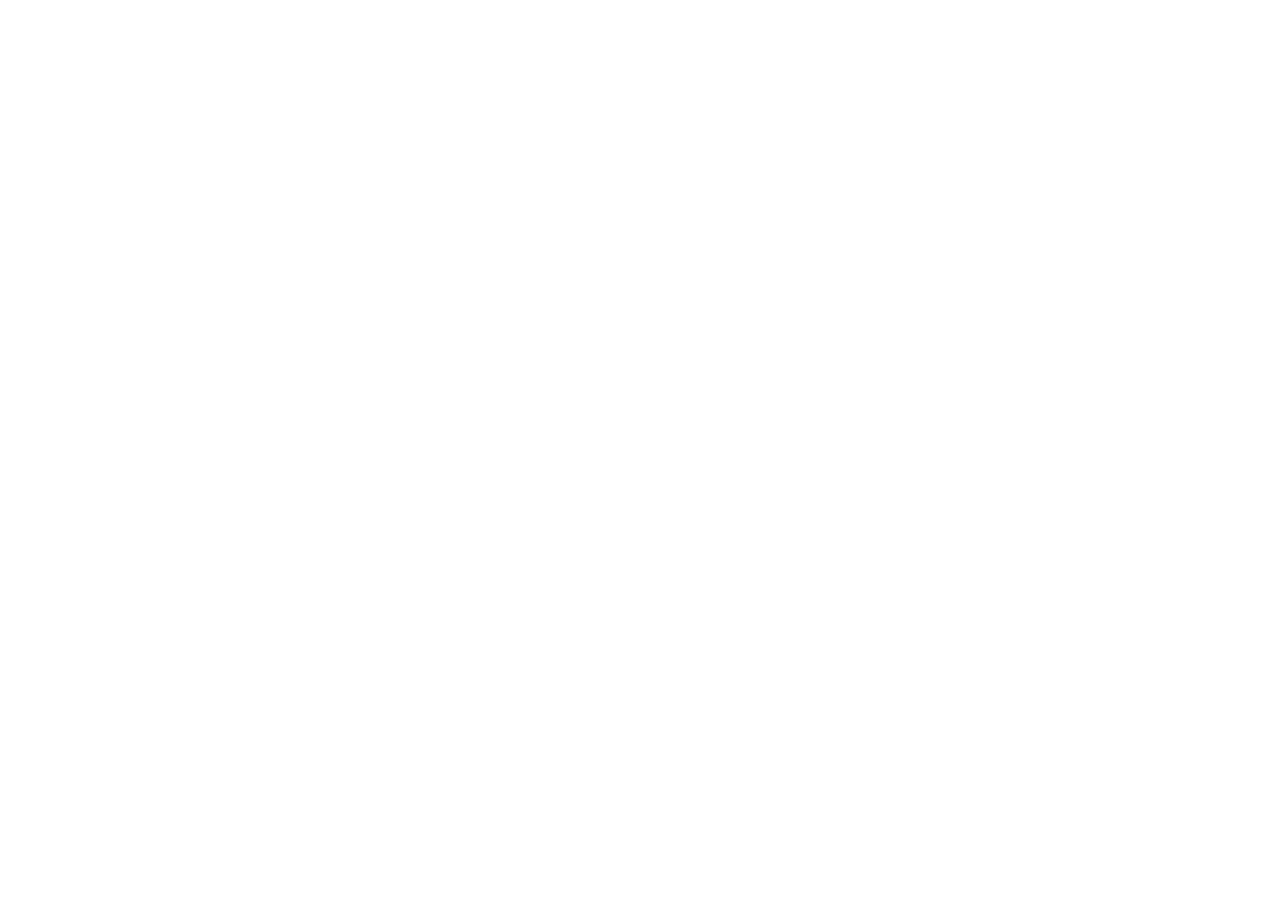
==== index.html @ 0591e26f "initial commit" ====
<!DOCTYPE html>
<html lang="en">
<head>
    <meta charset="UTF-8">
    <meta name="viewport" content="width=device-width, initial-scale=1.0">
    <title>Document</title>
    <link rel="stylesheet" href="./css/style.css">
</head>
<body>
    


    
</body>
</html>
---- css/style.css ----
* {
    margin: 0;
    padding: 0;
}
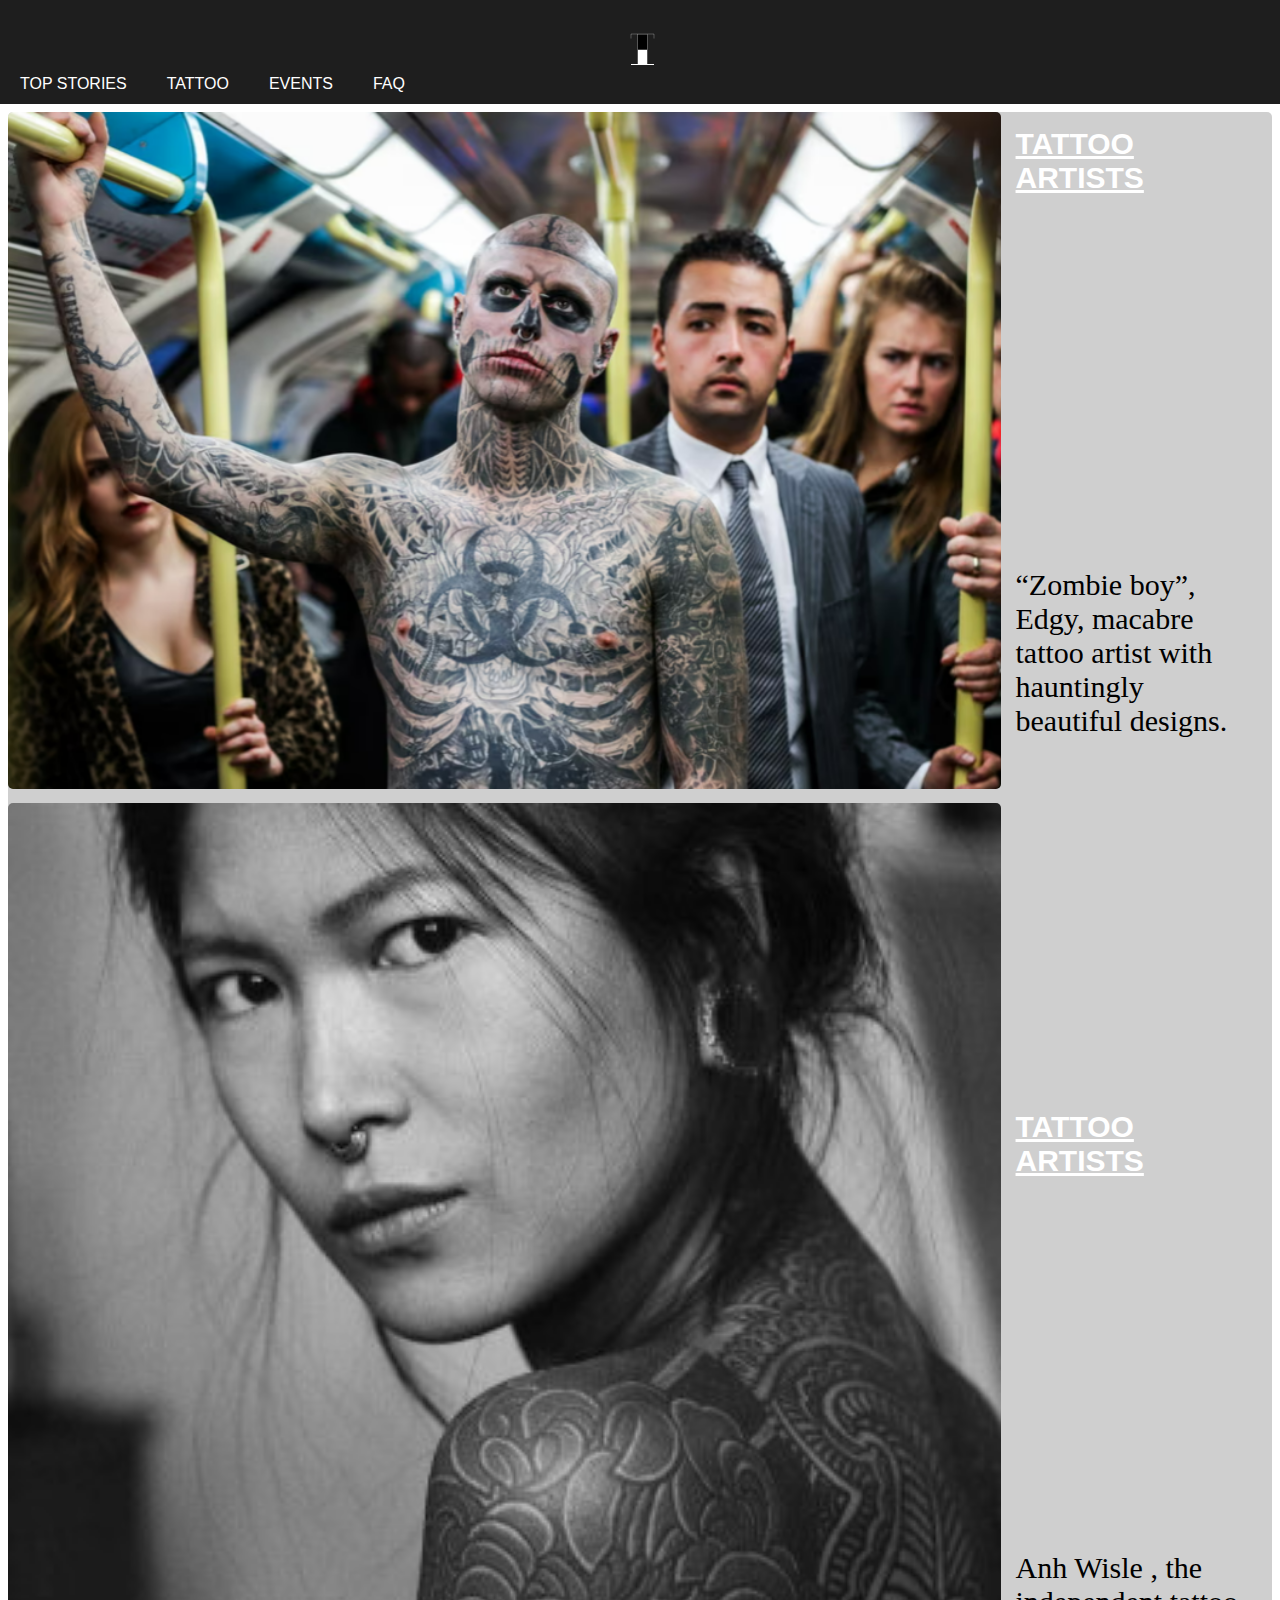
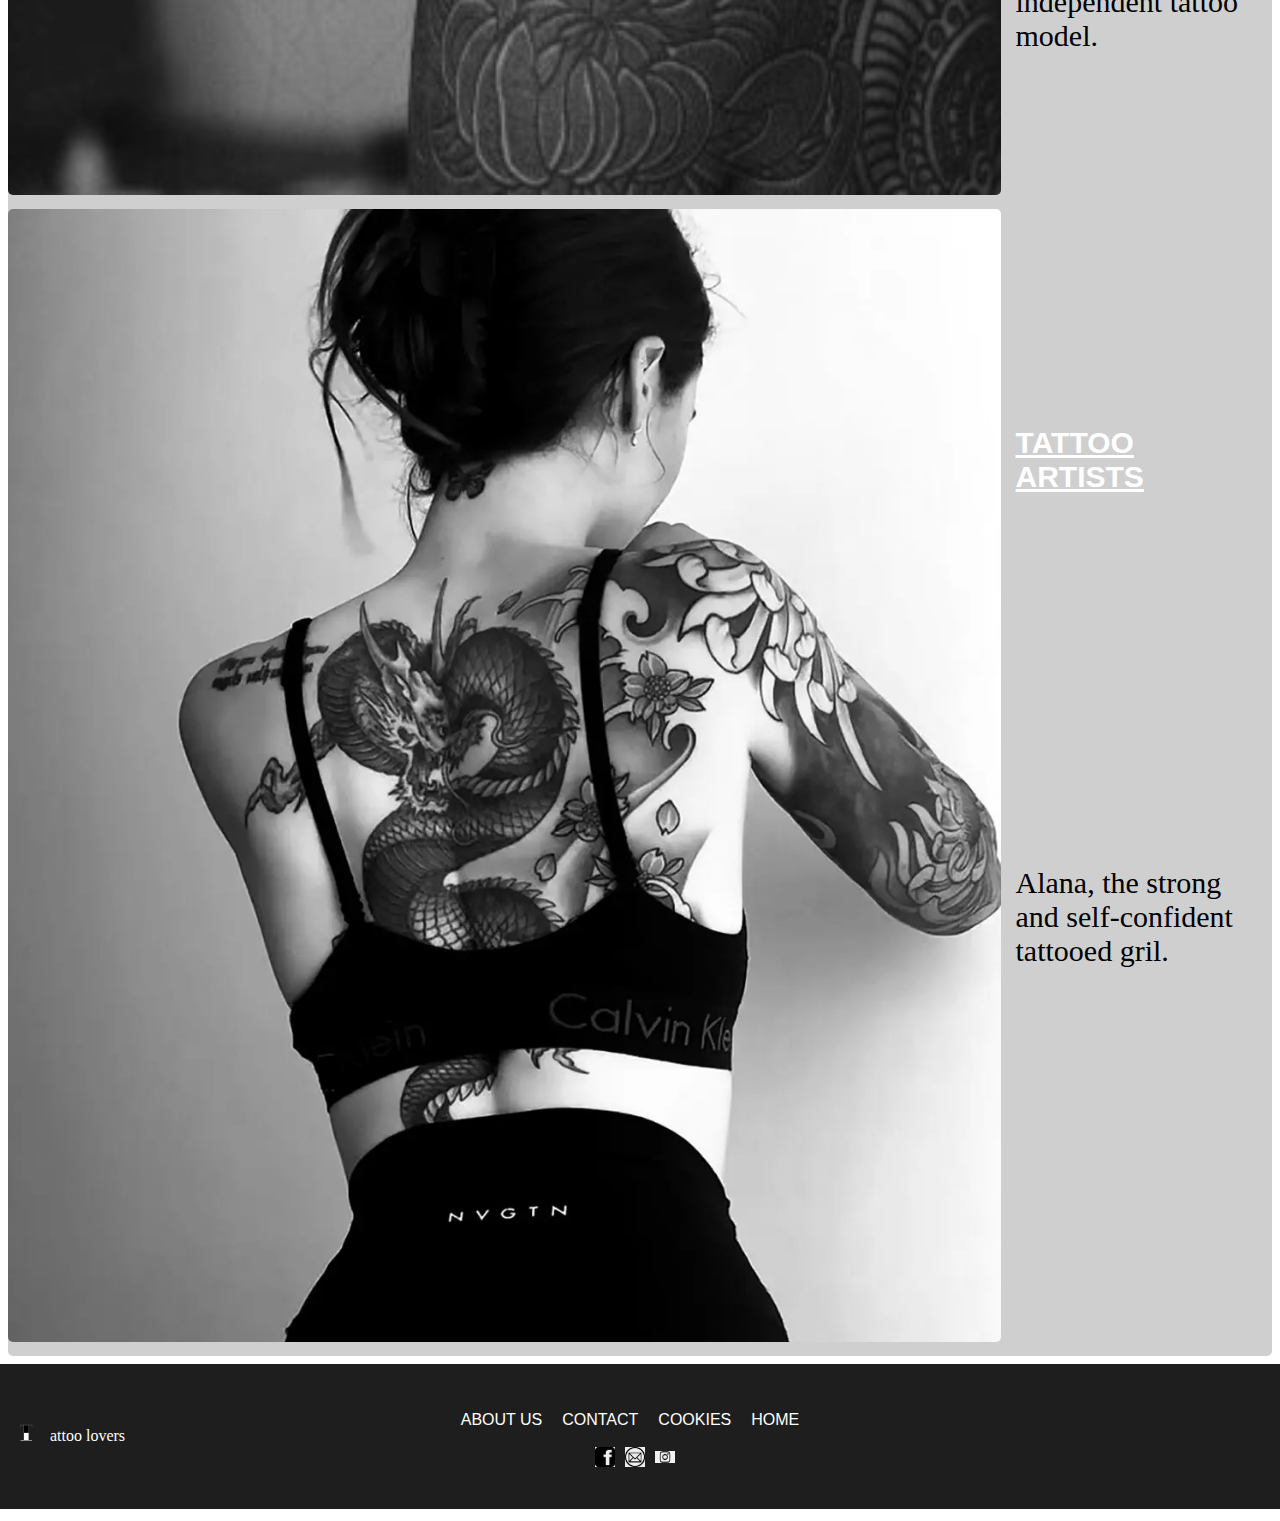
==== commit 26ef790e: "tattoo" ====
--- a/index.html
+++ b/index.html
@@ -1,15 +1,104 @@
 <!DOCTYPE html>
 <html lang="en">
+
 <head>
     <meta charset="UTF-8">
     <meta name="viewport" content="width=device-width, initial-scale=1.0">
     <title>Document</title>
     <link rel="stylesheet" href="./css/style.css">
 </head>
+
+
+
 <body>
+
+    <header>
+        <div id="banniere">
+            <div class="row-limit-size">
+                <figure>
+                    <a href="./index.html"><img src="./img/logo.png" alt=""></a>
+                </figure>
+                <nav class="menu">
+                    <ul class="flex">
+                        <li><a href="#">Top stories
+                                <ul>
+                                    <li><a href="./topstorierap.html">Rock Rappers with face tattoo </a></li>
+                                    <li><a href="">Symbolic tattoos and their meanings</a></li>
+                                    <li><a href="">Healing tattoos and scar coverings</li></a>
+                                </ul>
+                            </a></li>
+                        <li><a href="#">Tattoo</a></li>
+                        <li><a href="#">Events</a></li>
+                        <li><a href="#">Faq</a></li>
+                    </ul>
+            </div>
+        </div>
+        </nav>
+
+
+
+
+    </header>
     
 
+    <section>
+        <div class="block">
 
-    
+            <div class="image-container">
+                <figure>
+                    <img src=".//img/zombie-boy.png" alt="">
+                    <img src="./img/Anh Wisle.jpg" alt="">
+                    <img src="./img/Alana.webp" alt="">
+                </figure>
+                <div class="floating">
+                    <h4>TATTOO ARTISTS</h4>
+                    <p class="zombie">
+                        “Zombie boy”, Edgy, macabre tattoo artist with hauntingly beautiful designs.</p>
+                    <h4>TATTOO ARTISTS</h4>
+                    <p> Anh Wisle , the independent tattoo model.</p>
+                    <h4>TATTOO ARTISTS</h4>
+                    <p>Alana, the strong and self-confident tattooed gril.</p>
+                </div>
+
+            </div>
+        </div>
+    </section>
+
+    <footer>
+        <div class="footer">
+            <ul>
+                <a href="#">
+                    <li>About us</li>
+                </a>
+                <a href="#">
+                    <li>Contact</li>
+                </a>
+                <a href="#">
+                    <li>Cookies</li>
+                </a>
+                <a href="#">
+                    <li>Home</li>
+                </a>
+            </ul>
+            <div class="cont">
+                <p>attoo lovers</p>
+            </div>
+            <div class="footer-reseaux">
+                <img src="./img/facebook.png" alt="">
+                <img src="./img/email.jpg" alt="">
+                <img src="./img/insta.png" alt="">
+
+
+            </div>
+
+            <div id="logo">
+                <img src="./img/logo.png" alt="logo">
+            </div>
+        </div>
+    </footer>
+
+
+
 </body>
+
 </html>--- a/css/style.css
+++ b/css/style.css
@@ -1,4 +1,230 @@
 * {
     margin: 0;
     padding: 0;
+    text-decoration: none;
+    list-style-type: none;
+}
+
+#banniere {
+    background-color:#1E1E1E ;
+    justify-content: center;
+    display: flex ;
+    
+}
+
+
+
+.flex {
+    display: flex;
+    list-style-type: none;
+    justify-content: space-between;
+    
+}
+
+.menu {
+    position: absolute;
+    
+    left: 0;
+    top: 75px;
+    
+    
+    
+}
+
+.menu > ul > li > a {
+    color: rgb(255, 255, 255);
+    
+
+}
+
+
+.menu > ul > li {
+    margin : 0 20px;
+    font-family: Arial, Helvetica, sans-serif;
+    text-transform: uppercase; 
+    height: 50px;
+    color: white;
+    
+}
+
+
+.menu > .flex >  li  > ul {
+    display:none;
+    
+}
+
+.menu > .flex >  li:hover  > ul {
+    display: block;
+    position: absolute;
+    top:22px;
+    background-color: #1E1E1E;
+    width: 150px;
+    
+
+}
+.block > .art {
+    padding: 15px;
+    font-family: Arial, Helvetica, sans-serif;
+    text-transform: uppercase;
+    color: rgb(0, 0, 0);
+    font-size: 25px;
+    text-decoration: underline;
+    
+}
+
+.block  {
+    background-color: #cfcfcf;
+    border-radius: 5px;
+    margin: 8px;
+
+   
+}
+
+.image-container {
+    display: flex;
+    flex-direction: row; 
+     
+}
+
+.image-container img {
+    width: 50%;
+    margin-bottom: 10px; 
+    border-radius: 5px;
+}
+
+.floating {
+    font-size: 30px;
+    display:grid;
+    margin: 15px;
+    width: 45%;
+    
+    
+ }
+ 
+ h4 {
+    font-family: Arial, Helvetica, sans-serif;
+    color: rgb(255, 255, 255);
+   text-decoration: underline;
+ }
+
+ .footer {
+    background-color: #1E1E1E ;
+    height: 145px;
+    width: 100%;
+ }
+
+ .footer-reseaux {
+    
+    justify-content: center;
+ }
+
+ .footer-reseaux img{
+    width:15px }
+
+.footer > ul > a {
+    color: white;
+    text-transform: uppercase;
+    font-family: Arial, Helvetica, sans-serif;
+   
+    
+}
+
+.footer > ul {
+    padding-top: 47px;
+    display: flex;
+    justify-content: center;
+    
+    
+}
+
+
+.footer li {
+    display: inline; 
+    margin-right: 20px; 
+}
+
+
+
+.footer-reseaux {
+    display: flex;
+    align-items: center;
+}
+
+.footer-reseaux img {
+    width: 20px;
+    margin-right: 10px;
+}
+
+ img[alt~="logo"]{
+    position: relative;
+    bottom: 59px;
+    height: 50px;
+    width: auto;
+  
+}
+
+.cont > p {
+    color: rgb(255, 255, 255);
+    position: relative;
+    bottom: 2px;
+    left: 50px;
+}
+
+
+/* Top stories rap */
+
+.block > h2 {
+    padding: 15px 0;
+    text-decoration: underline;
+}
+.block > .wayne {
+    display: flex;
+} 
+
+.floating > h6 {
+    color: white;
+    text-decoration: underline;
+}
+
+.wayne > .floating > p {
+    text-align: start;
+    margin-bottom: 150px;
+    
+}
+
+
+/* Top stories healing tattoo */
+
+section > h2  {
+    text-align: center;
+    font-style: italic ;
+    padding-top: 15px;
+   
+}
+
+hr{
+    margin : 0 100px;
+}
+
+section > p {
+    text-align: center;
+    margin: 15px 0;  
+}
+
+.image-container > figure > img {
+    width: 100%;
+}
+
+.float > p {
+   text-align: justify;
+    font-size: 20px;   
+}
+
+#name {
+    width: 150px;
+    
+}
+
+.name {
+    display: flex;
 }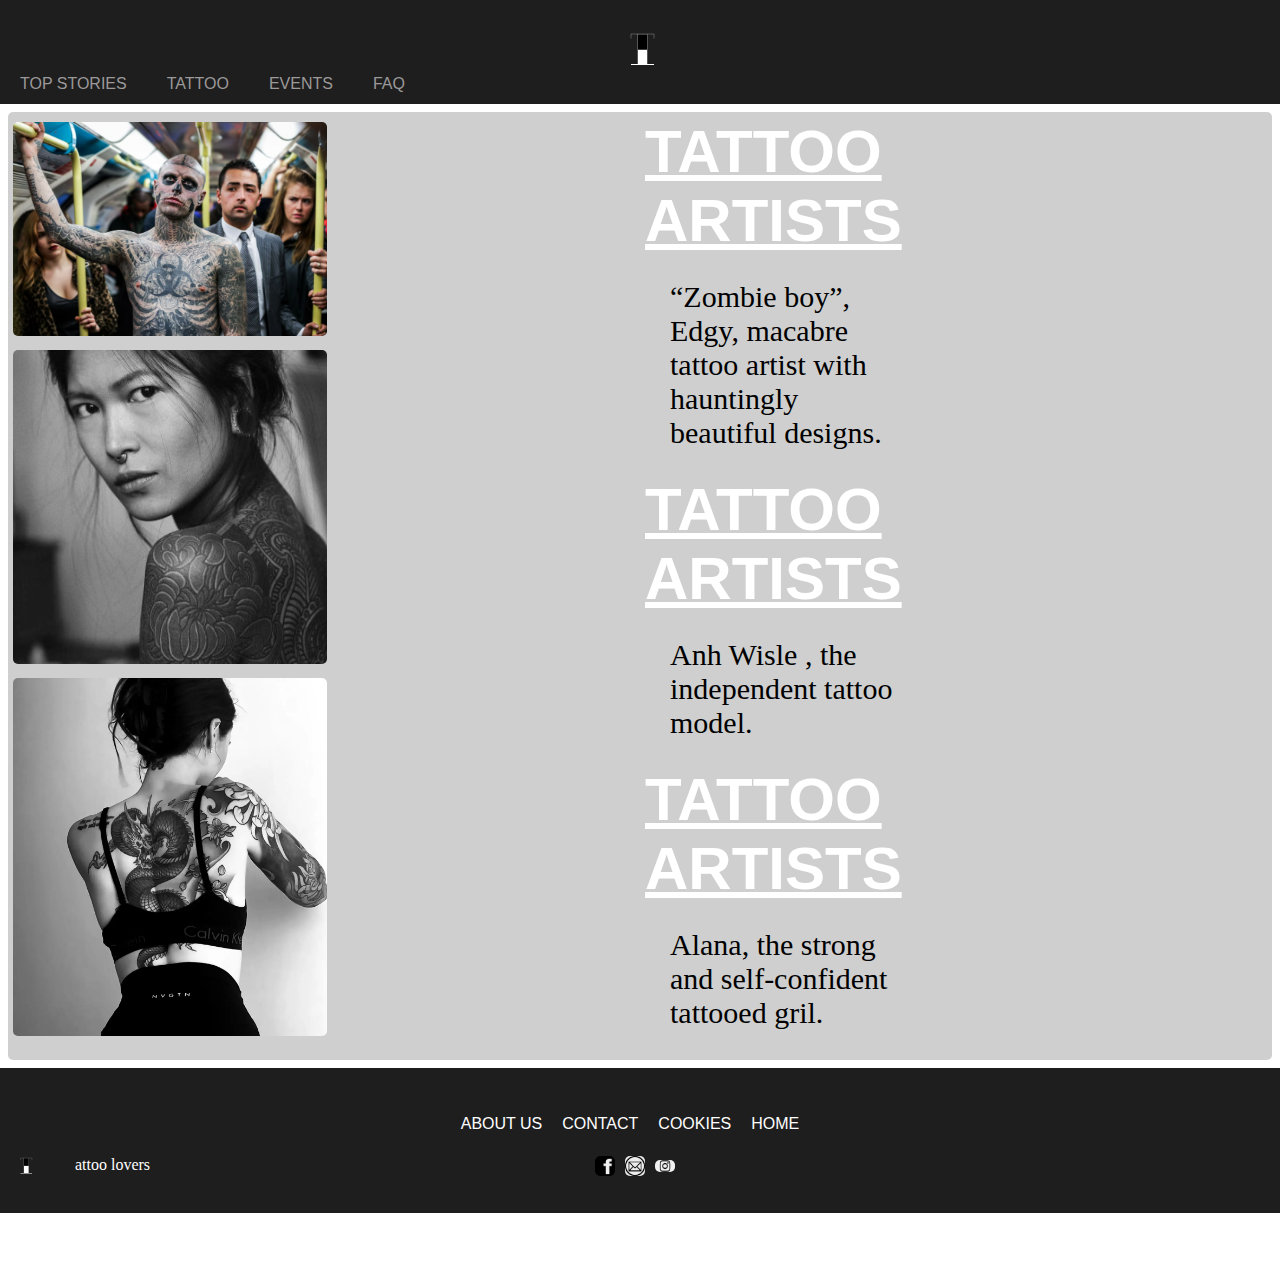
==== commit dda69305: "tatttoo" ====
--- a/index.html
+++ b/index.html
@@ -2,6 +2,7 @@
 <html lang="en">
 
 <head>
+    
     <meta charset="UTF-8">
     <meta name="viewport" content="width=device-width, initial-scale=1.0">
     <title>Document</title>
@@ -14,22 +15,23 @@
 
     <header>
         <div id="banniere">
+            <img src="">
             <div class="row-limit-size">
                 <figure>
-                    <a href="./index.html"><img src="./img/logo.png" alt=""></a>
+                    <a  href="./index.html"><img src="./img/logo.png" alt=""></a>
                 </figure>
                 <nav class="menu">
                     <ul class="flex">
                         <li><a href="#">Top stories
                                 <ul>
                                     <li><a href="./topstorierap.html">Rock Rappers with face tattoo </a></li>
-                                    <li><a href="">Symbolic tattoos and their meanings</a></li>
-                                    <li><a href="">Healing tattoos and scar coverings</li></a>
+                                    <li><a href="./symbolic.html">Symbolic tattoos and their meanings</a></li>
+                                    <li><a href="./healing.html">Healing tattoos and scar coverings</li></a>
                                 </ul>
                             </a></li>
                         <li><a href="#">Tattoo</a></li>
                         <li><a href="#">Events</a></li>
-                        <li><a href="#">Faq</a></li>
+                        <li><a href="./faq.html">Faq</a></li>
                     </ul>
             </div>
         </div>
@@ -46,17 +48,17 @@
 
             <div class="image-container">
                 <figure>
-                    <img src=".//img/zombie-boy.png" alt="">
+                    <img id="zombie" src=".//img/zombie-boy.png" alt="">
                     <img src="./img/Anh Wisle.jpg" alt="">
                     <img src="./img/Alana.webp" alt="">
                 </figure>
                 <div class="floating">
-                    <h4>TATTOO ARTISTS</h4>
+                    <h1>TATTOO ARTISTS</h1>
                     <p class="zombie">
                         “Zombie boy”, Edgy, macabre tattoo artist with hauntingly beautiful designs.</p>
-                    <h4>TATTOO ARTISTS</h4>
+                    <h1>TATTOO ARTISTS</h1>
                     <p> Anh Wisle , the independent tattoo model.</p>
-                    <h4>TATTOO ARTISTS</h4>
+                    <h1>TATTOO ARTISTS</h1>
                     <p>Alana, the strong and self-confident tattooed gril.</p>
                 </div>
 
@@ -98,7 +100,7 @@
     </footer>
 
 
-
+    <script src="./js/main.js"></script>
 </body>
 
 </html>--- a/css/style.css
+++ b/css/style.css
@@ -5,36 +5,56 @@
     list-style-type: none;
 }
 
+a {
+    text-decoration: none;
+    color: black;
+}
+
 #banniere {
     background-color:#1E1E1E ;
     justify-content: center;
     display: flex ;
-    
-}
-
-
+}
+
+li , ul {
+    text-decoration: none;
+}
 
 .flex {
     display: flex;
     list-style-type: none;
-    justify-content: space-between;
-    
+    justify-content: space-between; 
 }
 
 .menu {
     position: absolute;
-    
     left: 0;
-    top: 75px;
-    
-    
-    
+    top: 75px;    
+}
+
+.menu > ul > li > ul > li > a {
+    color:rgb(155, 153, 153) ;
+}
+
+
+.menu > ul > li > ul > li:hover > a {
+    color: white;
+}
+
+
+.menu > ul > li > ul > li {
+    margin: 9px;
+    text-transform:none;
+
+}
+
+.menu > ul > li:hover > a {
+    color: rgb(255, 255, 255);
+
 }
 
 .menu > ul > li > a {
-    color: rgb(255, 255, 255);
-    
-
+    color: rgb(155, 153, 153);
 }
 
 
@@ -83,11 +103,13 @@
 .image-container {
     display: flex;
     flex-direction: row; 
-     
+    margin: 5px;
+   align-items: center;
 }
 
 .image-container img {
     width: 50%;
+    filter: none;
     margin-bottom: 10px; 
     border-radius: 5px;
 }
@@ -95,13 +117,13 @@
 .floating {
     font-size: 30px;
     display:grid;
-    margin: 15px;
+    margin: 5px;
     width: 45%;
     
     
  }
  
- h4 {
+ .image-container > .floating > h1 {
     font-family: Arial, Helvetica, sans-serif;
     color: rgb(255, 255, 255);
    text-decoration: underline;
@@ -111,14 +133,16 @@
     background-color: #1E1E1E ;
     height: 145px;
     width: 100%;
+    
  }
 
  .footer-reseaux {
-    
     justify-content: center;
  }
 
  .footer-reseaux img{
+    position: relative;
+    bottom: 45px;
     width:15px }
 
 .footer > ul > a {
@@ -157,7 +181,7 @@
 
  img[alt~="logo"]{
     position: relative;
-    bottom: 59px;
+    bottom: 80px;
     height: 50px;
     width: auto;
   
@@ -181,6 +205,8 @@
     display: flex;
 } 
 
+
+
 .floating > h6 {
     color: white;
     text-decoration: underline;
@@ -189,7 +215,6 @@
 .wayne > .floating > p {
     text-align: start;
     margin-bottom: 150px;
-    
 }
 
 
@@ -199,6 +224,7 @@
     text-align: center;
     font-style: italic ;
     padding-top: 15px;
+    font-family:Arial, Helvetica, sans-serif;
    
 }
 
@@ -207,12 +233,43 @@
 }
 
 section > p {
+    max-width: 1600px;
     text-align: center;
-    margin: 15px 0;  
-}
-
-.image-container > figure > img {
-    width: 100%;
+    margin: 10px 0 10px 80px; 
+    font-size: 20px;
+
+}
+
+
+
+
+.healing {
+    margin: 20px;
+ }
+
+ .image-container  {
+    display: grid;
+    grid-template-columns: repeat(2, 1fr);  
+}
+
+#image-left {
+    grid-column: 1; 
+}
+
+#image-right {
+    grid-column: 2;
+}
+
+.float {
+    padding: 15px; 
+   
+}
+
+
+
+@media (max-width: 980px) {
+    .image-container {
+        grid-template-columns: 1fr;    }
 }
 
 .float > p {
@@ -220,11 +277,166 @@
     font-size: 20px;   
 }
 
+
+/* Contact */
 #name {
-    width: 150px;
-    
-}
-
-.name {
-    display: flex;
+    width: 150px; 
+    
+}
+
+
+.form {
+    display: flex;
+    color:rgb(0, 0, 0);
+    justify-content: right;
+}
+
+.formulaire > ul > li {
+    margin: 5px;
+    font-size: 19px;
+   
+}
+
+.form-container {
+    display: flex;
+    flex-direction: column;
+    max-width: 600px;
+    margin: auto;
+    
+}
+
+input,
+textarea {
+    width: 100%;
+    padding: 10px;
+    box-sizing: border-box;
+    border: 1px solid #ccc;
+    border-radius: 5px;
+}
+
+.maps {
+    margin-top: 20px;
+}
+
+iframe {
+    width: 100%;
+    height: 400px;
+    border: 1px solid #ccc;
+    border-radius: 5px;
+}
+
+.info {
+    position: relative;
+    top: 460px;
+    left: 25px;
+    font-family: Arial, Helvetica, sans-serif;
+    width: 300px;
+    font-size: 22px;
+    
+}
+
+.question {
+    font-family: Arial, Helvetica, sans-serif;
+    font-size: 25px;
+    width: 300px;
+    position: relative;
+    top: 75px;
+    left: 25px;
+}
+
+
+.contact-us > span {
+    font-family: Arial, Helvetica, sans-serif;
+    color: white;
+    font-size: 25px;
+}
+
+.contact-us {
+    position: relative;
+    top: 70px;
+    left: 25px;
+    font-size: 25px;
+    font-family: Arial, Helvetica, sans-serif;
+}
+
+@media (max-width: 600px) {
+    .form-container, .question, .contact-us, .info {
+        width: 100%;
+        padding: 10px;
+        left: 0;
+        top: 0;
+    }
+}
+
+@media (min-width: 601px) and (max-width: 900px) {
+    .form-container, .question, .contact-us, .info {
+        max-width: 80%;
+    }
+}
+
+
+/* About */
+
+img {
+    border-radius: 5px;
+}
+
+.intro {
+    justify-content: left;
+    margin: 15px  ;  
+    
+    font-family: Arial, Helvetica, sans-serif;
+    font-size: 25px;
+}
+
+
+.design {
+    margin: 15px ;
+    display: flex;
+    width: 900px;
+    font-family: Arial, Helvetica, sans-serif;
+    font-size: 20px;
+}
+
+.search , .day , .after , .recommendation {
+   margin: 15px;
+   max-width: 1500px;
+   display: flex;
+   overflow: hidden;
+}
+
+.search , .day , .after , .recommendation {
+    margin: 15px ;
+    font-family: Arial, Helvetica, sans-serif;
+    font-size: 20px;
+}
+
+/* FAQ */
+
+.faq {
+    font-size: 23px;
+    display: block;
+    margin: 15px;
+    justify-content: start;
+    text-align: center;
+}
+
+.faq > h4 {
+    margin-bottom: 25px;
+    color: black;
+}
+
+.faq > h4 , p {
+    margin: 25px;
+}
+
+/* symbolic tattoo */
+
+h2 {
+    margin: 15px;
+}
+
+.float > h3  {
+   font-family: Arial, Helvetica, sans-serif;
+   text-decoration: underline;
 }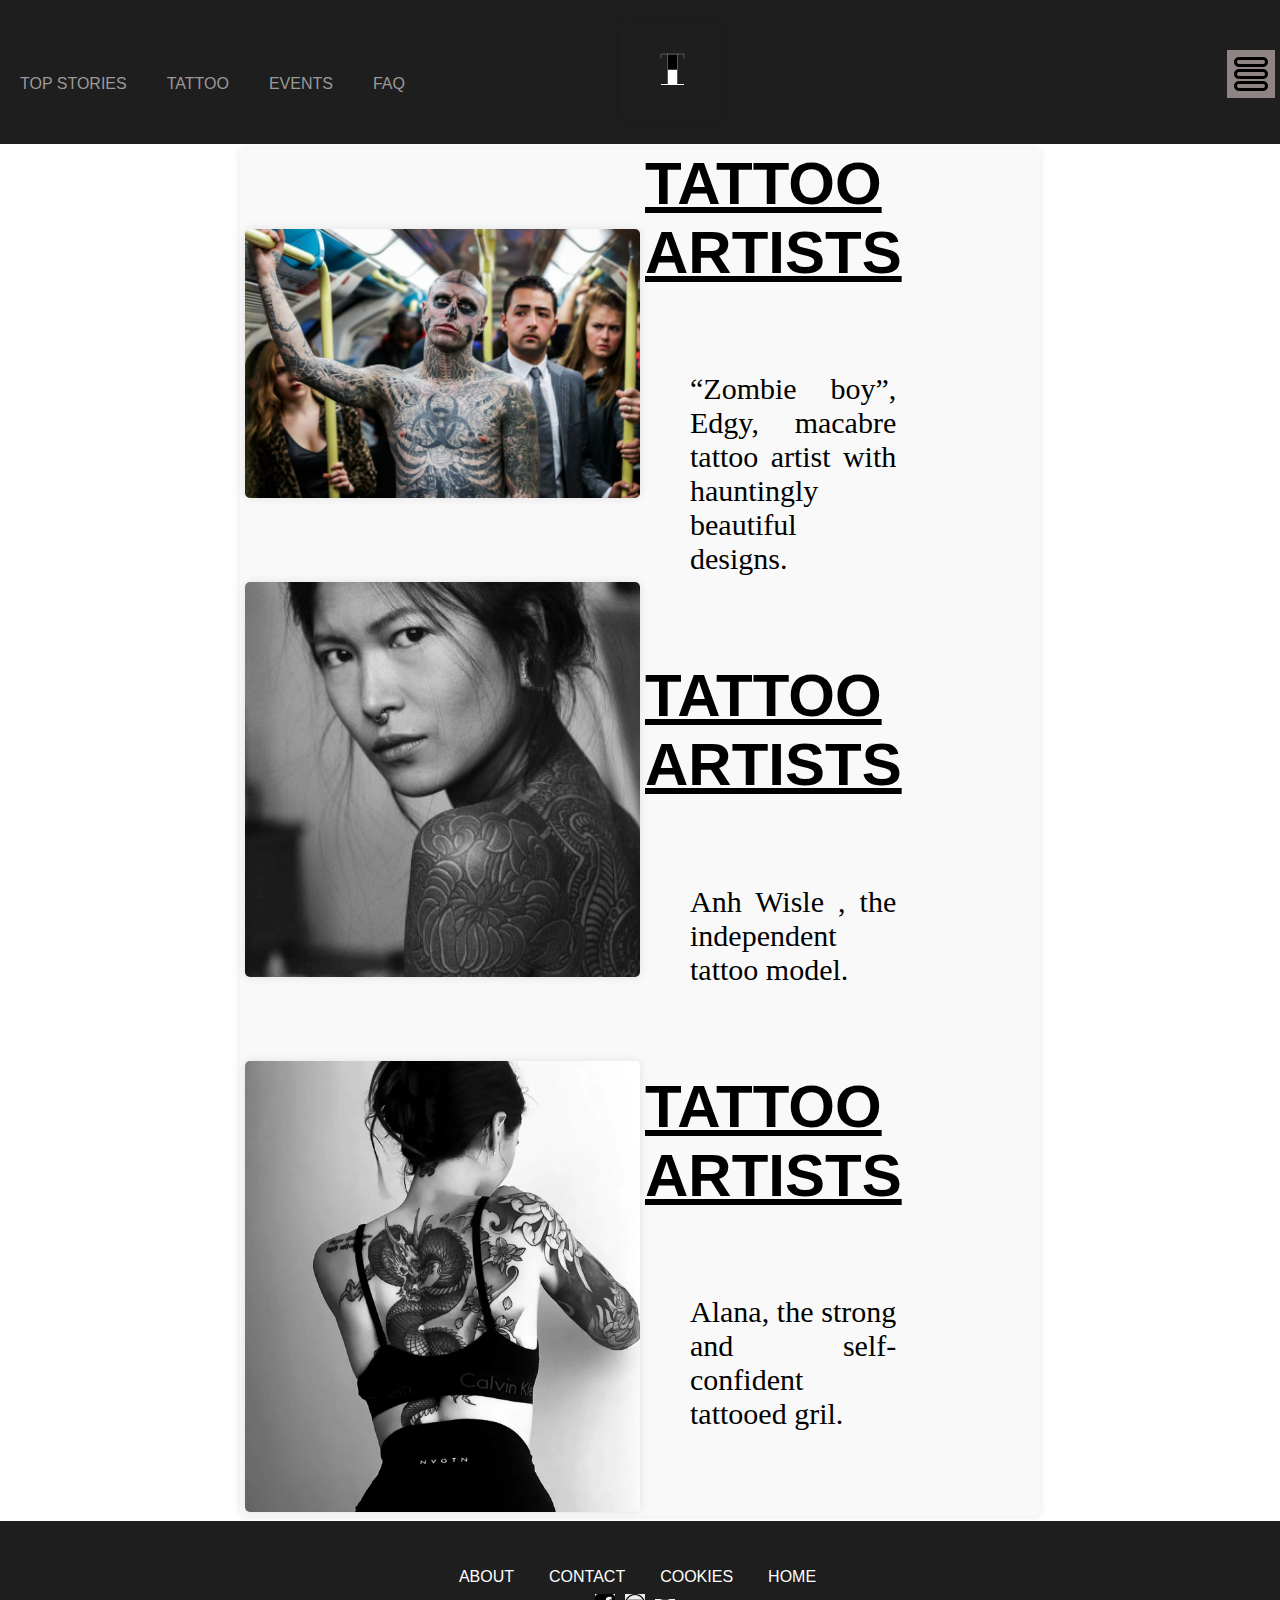
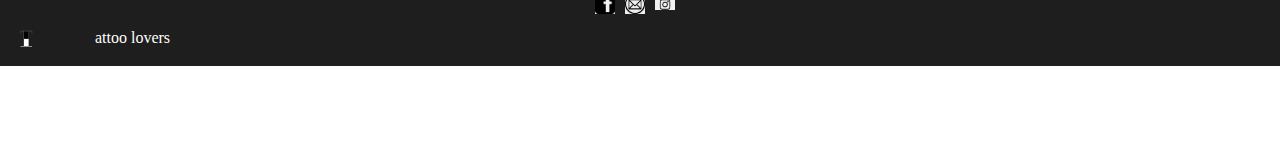
==== commit 1a31efab: "tt" ====
--- a/index.html
+++ b/index.html
@@ -15,7 +15,25 @@
 
     <header>
         <div id="banniere">
-            <img src="">
+            <ul>
+
+                <li>
+                    <a href="" id="menuToggle"><img id="menuB" src="./img/menu.png" alt=""></a>
+                </li>
+                <ul id="menuList">
+                    <li>Top stories
+                        <ul>
+                            <li><a href="./topstorierap.html">Rock Rappers with face tattoo</a></li>
+                            <li><a href="./symbolic.html">Symbolic tattoos and their meanings </a></li>
+                            <li><a href="./healing.html">Healing tattoos and scar coverings </a></li>
+                        </ul>
+
+                    </li>
+                    <li><a href="">Tattoo</a></li>
+                    <li><a href="">Events</a></li>
+                    <li><a href="./faq.html">Faq</a></li>
+                </ul>
+            </ul>
             <div class="row-limit-size">
                 <figure>
                     <a  href="./index.html"><img src="./img/logo.png" alt=""></a>
@@ -48,7 +66,7 @@
 
             <div class="image-container">
                 <figure>
-                    <img id="zombie" src=".//img/zombie-boy.png" alt="">
+                    <img class="blackwhite" src=".//img/zombie-boy.png" alt="">
                     <img src="./img/Anh Wisle.jpg" alt="">
                     <img src="./img/Alana.webp" alt="">
                 </figure>
@@ -69,10 +87,10 @@
     <footer>
         <div class="footer">
             <ul>
-                <a href="#">
-                    <li>About us</li>
+                <a href="./about.html">
+                    <li>About</li>
                 </a>
-                <a href="#">
+                <a href="./contact.html">
                     <li>Contact</li>
                 </a>
                 <a href="#">
--- a/css/style.css
+++ b/css/style.css
@@ -15,6 +15,12 @@
     justify-content: center;
     display: flex ;
 }
+#menuB {
+    position:absolute;
+    right: 5px;
+    top: 50px;
+    background-color: rgb(143, 133, 133);
+}
 
 li , ul {
     text-decoration: none;
@@ -31,21 +37,69 @@
     left: 0;
     top: 75px;    
 }
+ul {
+    text-transform: uppercase;
+    font-family: Arial, Helvetica, sans-serif;
+}
+
+#banniere > ul , li {
+    margin:15px
+}
+
+#menuList > li > ul {
+    display: none;
+}
+
+#menuList > li:hover > ul {
+    display: block;
+}
+
+#menuList > li:hover {
+    color: white;
+}
+
+#menuList > li > ul > li > a {
+    display: block;
+    color: white;
+    margin: 15px;
+}
+
+#menuList > li > a {
+    color: rgb(155, 153, 153);
+    
+}
+
+#menuList > li:hover > a {
+    color:white;
+}
+
+#banniere > ul > ul {
+    position: absolute;
+    right: 10px;
+    top: 100px;
+    display: none;
+    background-color:#1E1E1E;
+    z-index: 80;
+    width: 250px;
+    color:rgb(155, 153, 153)
+}
+
+#banniere > ul > li:hover > ul,
+#banniere > ul > ul.show {
+    display: block;
+}
 
 .menu > ul > li > ul > li > a {
     color:rgb(155, 153, 153) ;
 }
 
-
 .menu > ul > li > ul > li:hover > a {
     color: white;
 }
-
 
 .menu > ul > li > ul > li {
     margin: 9px;
     text-transform:none;
-
 }
 
 .menu > ul > li:hover > a {
@@ -53,11 +107,24 @@
 
 }
 
+.footer > ul > li > a {
+    text-decoration: none;
+    text-transform: uppercase;
+    color: white;
+    font-family: Arial, Helvetica, sans-serif;
+}
+
+
 .menu > ul > li > a {
     color: rgb(155, 153, 153);
 }
 
-
+html > body > section > .block {
+    max-width: 800px;
+    margin: 0 auto;
+    background-color: #f9f9f9;
+    box-shadow: 0 0 10px rgba(0, 0, 0, 0.1);
+}
 .menu > ul > li {
     margin : 0 20px;
     font-family: Arial, Helvetica, sans-serif;
@@ -79,9 +146,9 @@
     top:22px;
     background-color: #1E1E1E;
     width: 150px;
-    
-
-}
+}
+
+
 .block > .art {
     padding: 15px;
     font-family: Arial, Helvetica, sans-serif;
@@ -89,43 +156,38 @@
     color: rgb(0, 0, 0);
     font-size: 25px;
     text-decoration: underline;
-    
 }
 
 .block  {
-    background-color: #cfcfcf;
+    background-color: #f9f9f9;
+    box-shadow: 0 0 10px rgba(0, 0, 0, 0.1);
     border-radius: 5px;
     margin: 8px;
-
-   
 }
 
 .image-container {
-    display: flex;
-    flex-direction: row; 
     margin: 5px;
-   align-items: center;
 }
 
 .image-container img {
-    width: 50%;
-    filter: none;
-    margin-bottom: 10px; 
+    width: 100%;
+    filter: none;  
+    margin-top: 80px;
     border-radius: 5px;
 }
 
 .floating {
     font-size: 30px;
     display:grid;
-    margin: 5px;
-    width: 45%;
-    
-    
+    text-align: justify;
+    margin-left: 5px;
+    width: 75%;
  }
  
  .image-container > .floating > h1 {
     font-family: Arial, Helvetica, sans-serif;
-    color: rgb(255, 255, 255);
+    color: rgb(0, 0, 0);
+    
    text-decoration: underline;
  }
 
@@ -133,7 +195,6 @@
     background-color: #1E1E1E ;
     height: 145px;
     width: 100%;
-    
  }
 
  .footer-reseaux {
@@ -142,23 +203,19 @@
 
  .footer-reseaux img{
     position: relative;
-    bottom: 45px;
+    bottom: 100px;
     width:15px }
 
 .footer > ul > a {
     color: white;
     text-transform: uppercase;
     font-family: Arial, Helvetica, sans-serif;
-   
-    
 }
 
 .footer > ul {
     padding-top: 47px;
     display: flex;
     justify-content: center;
-    
-    
 }
 
 
@@ -167,8 +224,6 @@
     margin-right: 20px; 
 }
 
-
-
 .footer-reseaux {
     display: flex;
     align-items: center;
@@ -181,10 +236,9 @@
 
  img[alt~="logo"]{
     position: relative;
-    bottom: 80px;
+    bottom: 100px;
     height: 50px;
     width: auto;
-  
 }
 
 .cont > p {
@@ -205,8 +259,6 @@
     display: flex;
 } 
 
-
-
 .floating > h6 {
     color: white;
     text-decoration: underline;
@@ -216,7 +268,6 @@
     text-align: start;
     margin-bottom: 150px;
 }
-
 
 /* Top stories healing tattoo */
 
@@ -225,7 +276,6 @@
     font-style: italic ;
     padding-top: 15px;
     font-family:Arial, Helvetica, sans-serif;
-   
 }
 
 hr{
@@ -237,53 +287,49 @@
     text-align: center;
     margin: 10px 0 10px 80px; 
     font-size: 20px;
-
-}
-
-
-
-
+}
 .healing {
     margin: 20px;
  }
 
  .image-container  {
     display: grid;
-    grid-template-columns: repeat(2, 1fr);  
-}
-
-#image-left {
+    grid-template-columns: repeat(2, 1fr);    
+}
+
+img[alt~="arbre"]{
     grid-column: 1; 
 }
 
-#image-right {
+img[alt~="oeil-horus"] {
     grid-column: 2;
 }
 
 .float {
     padding: 15px; 
-   
-}
-
-
+}
 
 @media (max-width: 980px) {
     .image-container {
-        grid-template-columns: 1fr;    }
+        grid-template-columns: 2fr;    }
 }
 
 .float > p {
    text-align: justify;
+   position:relative;
+   bottom: 25px;
     font-size: 20px;   
 }
 
+.symbolic > .image-container > .float > p {
+    padding-bottom: 25px;
+    margin-bottom: 55px;
+}
 
 /* Contact */
 #name {
-    width: 150px; 
-    
-}
-
+    width: 150px;   
+}
 
 .form {
     display: flex;
@@ -294,15 +340,13 @@
 .formulaire > ul > li {
     margin: 5px;
     font-size: 19px;
-   
 }
 
 .form-container {
-    display: flex;
+    display:flex; 
     flex-direction: column;
     max-width: 600px;
-    margin: auto;
-    
+    margin: auto;  
 }
 
 input,
@@ -331,8 +375,7 @@
     left: 25px;
     font-family: Arial, Helvetica, sans-serif;
     width: 300px;
-    font-size: 22px;
-    
+    font-size: 22px;  
 }
 
 .question {
@@ -344,7 +387,6 @@
     left: 25px;
 }
 
-
 .contact-us > span {
     font-family: Arial, Helvetica, sans-serif;
     color: white;
@@ -360,7 +402,7 @@
 }
 
 @media (max-width: 600px) {
-    .form-container, .question, .contact-us, .info {
+   .form-container, .question, .contact-us, .info {
         width: 100%;
         padding: 10px;
         left: 0;
@@ -374,69 +416,163 @@
     }
 }
 
-
 /* About */
-
-img {
-    border-radius: 5px;
-}
-
-.intro {
-    justify-content: left;
-    margin: 15px  ;  
-    
-    font-family: Arial, Helvetica, sans-serif;
+.about {
+    max-width: 800px;
+    margin: 0 auto;
+    padding: 40px;
+    background-color: #f9f9f9;
+    box-shadow: 0 0 10px rgba(0, 0, 0, 0.1);
+    border-radius: 10px;
+}
+
+.intro p {
+    text-align: justify;
+    font-size: 16px;
+    line-height: 1.6;
+    color: #333;
+}
+
+.steps {
+    margin-top: 30px;
+}
+
+.steps h1 {
+    font-size: 24px;
+    color: #333;
+}
+
+.design,
+.search,
+.day,
+.after,
+.recommendation {
+    margin-top: 20px;
+}
+
+.design h3,
+.search h3,
+.day h3,
+.after h3,
+.recommendation h3 {
+    color: #333;
+    font-size: 20px;
+    margin-bottom: 10px;
+}
+
+.design p,
+.search p,
+.day p,
+.after p,
+.recommendation p {
+    text-align: justify;
+    font-size: 16px;
+    line-height: 1.6;
+    color: #555;
+}
+
+.design figure,
+.search figure,
+.day figure,
+.after figure,
+.recommendation figure {
+    text-align: center;
+    margin-top: 10px;
+}
+
+figure img {
+    max-width: 100%;
+    height: auto;
+    border-radius: 8px;
+    box-shadow: 0 0 10px rgba(0, 0, 0, 0.1);
+}
+
+hr {
+    border: 1px solid #ccc;
+    margin: 20px 0;
+}
+
+.recommendation ul {
+    padding: 0;
+    list-style-type: none;
+}
+
+.recommendation li {
+    margin-bottom: 10px;
+    line-height: 1.6;
+    color: #555;
+}
+
+
+
+
+/* FAQ */
+
+.faq {
+    font-size: 23px; 
+    margin: 0 150px;
+    display: block;
+    max-width: 800px;
+    text-align: center;
+    margin: 0 auto;
+    background-color: #f9f9f9;
+    box-shadow: 0 0 10px rgba(0, 0, 0, 0.1);
+}
+
+.faq > h5 {
     font-size: 25px;
-}
-
-
-.design {
-    margin: 15px ;
-    display: flex;
-    width: 900px;
-    font-family: Arial, Helvetica, sans-serif;
-    font-size: 20px;
-}
-
-.search , .day , .after , .recommendation {
-   margin: 15px;
-   max-width: 1500px;
-   display: flex;
-   overflow: hidden;
-}
-
-.search , .day , .after , .recommendation {
-    margin: 15px ;
-    font-family: Arial, Helvetica, sans-serif;
-    font-size: 20px;
-}
-
-/* FAQ */
-
-.faq {
-    font-size: 23px;
-    display: block;
-    margin: 15px;
-    justify-content: start;
+    text-decoration: underline;
+    color: #1E1E1E;
     text-align: center;
+    font-weight:549;
 }
 
 .faq > h4 {
     margin-bottom: 25px;
-    color: black;
+    color: #1E1E1E;
+   
+    
 }
 
 .faq > h4 , p {
-    margin: 25px;
+    margin: 45px;
 }
 
 /* symbolic tattoo */
-
 h2 {
     margin: 15px;
 }
+
+
 
 .float > h3  {
    font-family: Arial, Helvetica, sans-serif;
    text-decoration: underline;
-}+  
+}
+
+
+@media only screen and (max-width: 600px) {
+    
+
+    body {
+        font-size: 14px;
+    }
+
+    .row-limit-size {
+        padding: 10px;
+    }
+
+   
+}
+
+/* Desktop */
+@media only screen and (min-width: 601px) {
+    
+    body {
+        font-size: 16px;
+    }
+
+    .row-limit-size {
+        padding: 20px;
+    } }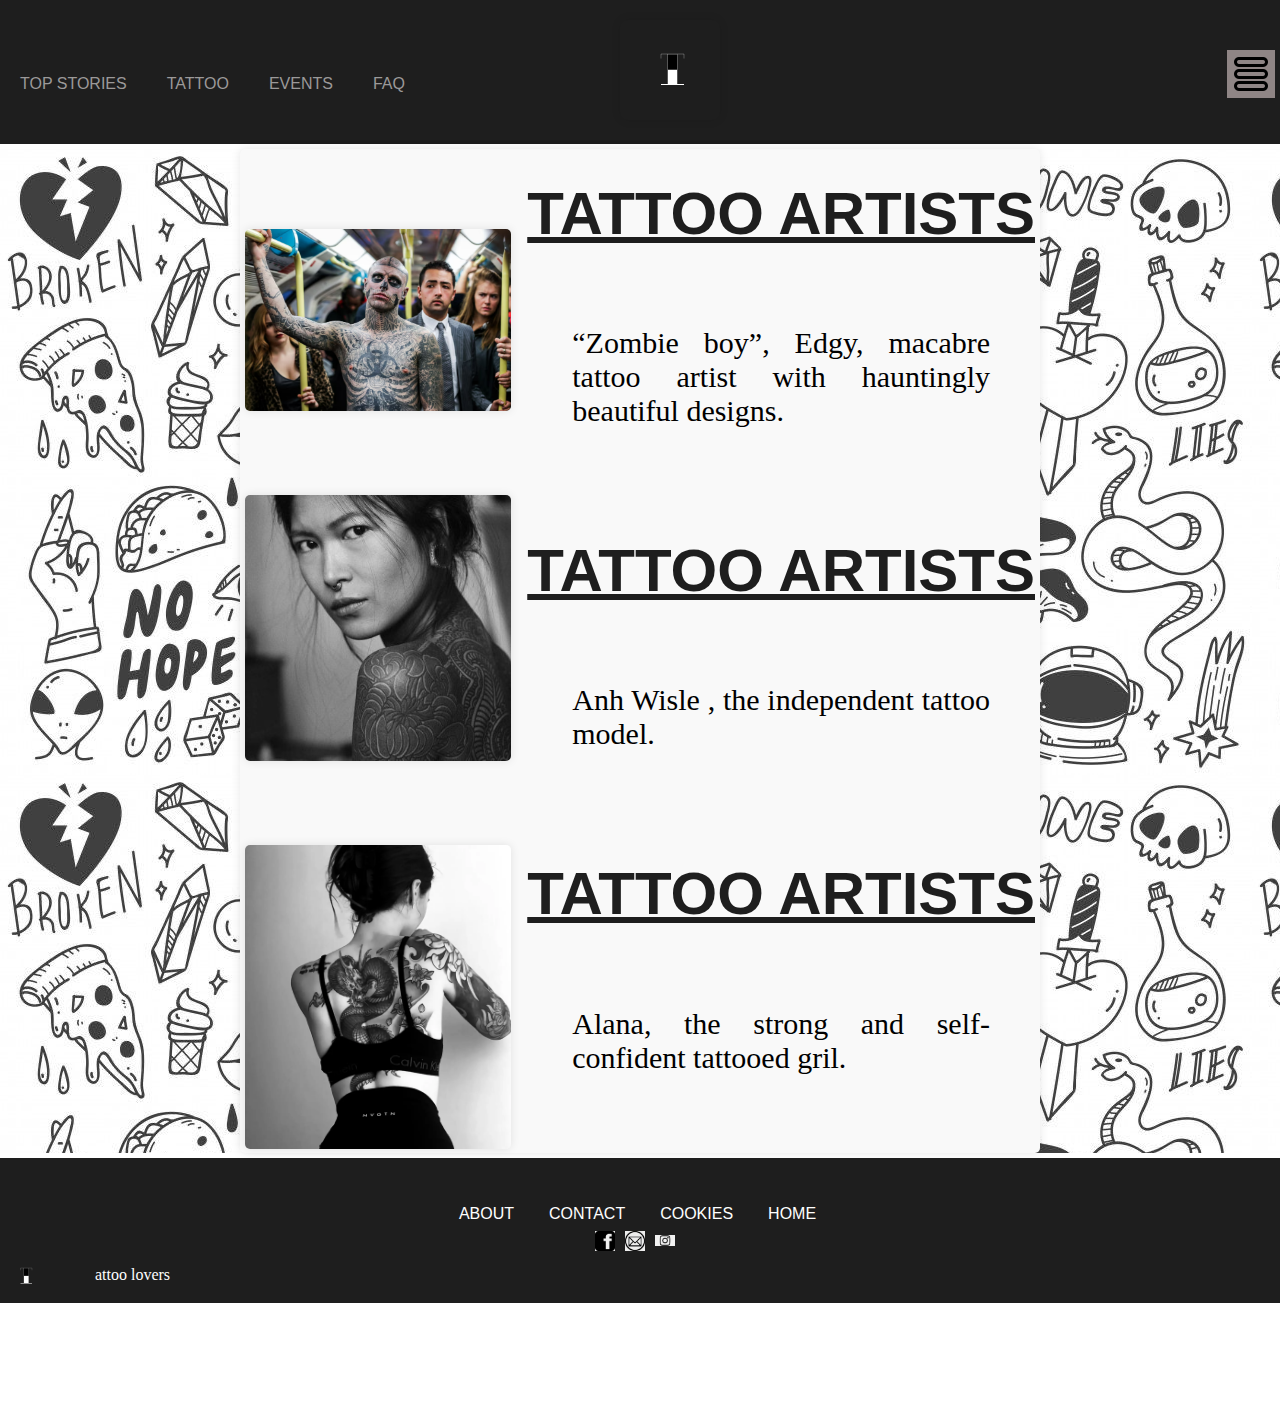
==== commit d4d7c1b6: "last commit" ====
--- a/index.html
+++ b/index.html
@@ -2,7 +2,7 @@
 <html lang="en">
 
 <head>
-    
+
     <meta charset="UTF-8">
     <meta name="viewport" content="width=device-width, initial-scale=1.0">
     <title>Document</title>
@@ -36,7 +36,7 @@
             </ul>
             <div class="row-limit-size">
                 <figure>
-                    <a  href="./index.html"><img src="./img/logo.png" alt=""></a>
+                    <a href="./index.html"><img src="./img/logo.png" alt=""></a>
                 </figure>
                 <nav class="menu">
                     <ul class="flex">
@@ -44,12 +44,13 @@
                                 <ul>
                                     <li><a href="./topstorierap.html">Rock Rappers with face tattoo </a></li>
                                     <li><a href="./symbolic.html">Symbolic tattoos and their meanings</a></li>
-                                    <li><a href="./healing.html">Healing tattoos and scar coverings</li></a>
-                                </ul>
-                            </a></li>
-                        <li><a href="#">Tattoo</a></li>
-                        <li><a href="#">Events</a></li>
-                        <li><a href="./faq.html">Faq</a></li>
+                                    <li><a href="./healing.html">Healing tattoos and scar coverings</li>
+                            </a>
+                    </ul>
+                    </a></li>
+                    <li><a href="#">Tattoo</a></li>
+                    <li><a href="#">Events</a></li>
+                    <li><a href="./faq.html">Faq</a></li>
                     </ul>
             </div>
         </div>
@@ -59,30 +60,31 @@
 
 
     </header>
-    
 
-    <section>
-        <div class="block">
+    <div id="background">
+        <section>
+            <div class="block">
 
-            <div class="image-container">
-                <figure>
-                    <img class="blackwhite" src=".//img/zombie-boy.png" alt="">
-                    <img src="./img/Anh Wisle.jpg" alt="">
-                    <img src="./img/Alana.webp" alt="">
-                </figure>
-                <div class="floating">
-                    <h1>TATTOO ARTISTS</h1>
-                    <p class="zombie">
-                        “Zombie boy”, Edgy, macabre tattoo artist with hauntingly beautiful designs.</p>
-                    <h1>TATTOO ARTISTS</h1>
-                    <p> Anh Wisle , the independent tattoo model.</p>
-                    <h1>TATTOO ARTISTS</h1>
-                    <p>Alana, the strong and self-confident tattooed gril.</p>
+                <div class="image-container">
+                    <figure>
+                        <img class="blackwhite" src=".//img/zombie-boy.png" alt="">
+                        <img src="./img/Anh Wisle.jpg" alt="">
+                        <img src="./img/Alana.webp" alt="">
+                    </figure>
+                    <div class="floating">
+                        <h1>TATTOO ARTISTS</h1>
+                        <p class="zombie">
+                            “Zombie boy”, Edgy, macabre tattoo artist with hauntingly beautiful designs.</p>
+                        <h1>TATTOO ARTISTS</h1>
+                        <p> Anh Wisle , the independent tattoo model.</p>
+                        <h1>TATTOO ARTISTS</h1>
+                        <p>Alana, the strong and self-confident tattooed gril.</p>
+                    </div>
+
                 </div>
-
             </div>
-        </div>
-    </section>
+        </section>
+    </div>
 
     <footer>
         <div class="footer">
--- a/css/style.css
+++ b/css/style.css
@@ -10,6 +10,12 @@
     color: black;
 }
 
+#background {
+    background: url(../img/new-back.jpg) ;
+    justify-content: center;
+  
+}
+
 #banniere {
     background-color:#1E1E1E ;
     justify-content: center;
@@ -22,7 +28,7 @@
     background-color: rgb(143, 133, 133);
 }
 
-li , ul {
+li {
     text-decoration: none;
 }
 
@@ -43,7 +49,7 @@
 }
 
 #banniere > ul , li {
-    margin:15px
+    margin:15px ;
 }
 
 #menuList > li > ul {
@@ -72,6 +78,54 @@
 #menuList > li:hover > a {
     color:white;
 }
+
+@media screen and (max-width: 768px) {
+    #banniere ul {
+        display: block;
+        text-align: center;
+    }
+
+    #banniere ul ul {
+        display: none;
+    }
+
+    #banniere ul li:hover > ul {
+        display: block;
+    }
+
+    #banniere ul li {
+        display: inline-block;
+    }
+
+    #banniere #menuToggle {
+        display: block;
+        text-align: center;
+    }
+
+    #banniere .row-limit-size {
+        display: block;
+        text-align: center;
+    }
+
+    #banniere .menu {
+        display: none;
+        clear: both;
+    }
+
+    #banniere .menu.flex {
+        flex-direction: column;
+    }
+
+    #banniere .menu ul {
+        width: 100%;
+        text-align: left;
+    }
+
+    #banniere .menu li {
+        width: 100%;
+    }
+}
+
 
 #banniere > ul > ul {
     position: absolute;
@@ -107,9 +161,34 @@
 
 }
 
+@media screen and (max-width: 768px) {
+    #background .block {
+        text-align: center;
+    }
+
+    #background .image-container figure {
+        display: flex;
+        flex-direction: column;
+    }
+
+    #background .image-container img {
+        width: 100%;
+        height: auto;
+    }
+
+    #background .floating {
+        text-align: center;
+    }
+
+    #background .artist-info {
+        margin-bottom: 20px;
+    }
+}
+
 .footer > ul > li > a {
     text-decoration: none;
     text-transform: uppercase;
+    line-height: 1.5;
     color: white;
     font-family: Arial, Helvetica, sans-serif;
 }
@@ -131,13 +210,11 @@
     text-transform: uppercase; 
     height: 50px;
     color: white;
-    
 }
 
 
 .menu > .flex >  li  > ul {
     display:none;
-    
 }
 
 .menu > .flex >  li:hover  > ul {
@@ -148,7 +225,6 @@
     width: 150px;
 }
 
-
 .block > .art {
     padding: 15px;
     font-family: Arial, Helvetica, sans-serif;
@@ -162,7 +238,8 @@
     background-color: #f9f9f9;
     box-shadow: 0 0 10px rgba(0, 0, 0, 0.1);
     border-radius: 5px;
-    margin: 8px;
+    max-width: 800px;
+    margin: 0 auto;
 }
 
 .image-container {
@@ -186,7 +263,9 @@
  
  .image-container > .floating > h1 {
     font-family: Arial, Helvetica, sans-serif;
-    color: rgb(0, 0, 0);
+    color: #1E1E1E;
+    white-space: nowrap;
+    margin-top: 30px;
     
    text-decoration: underline;
  }
@@ -252,47 +331,72 @@
 /* Top stories rap */
 
 .block > h2 {
-    padding: 15px 0;
-    text-decoration: underline;
+    /*padding: 15px 0;
+    text-decoration: underline;*/
+    font-size: 24px;
+    color: #333;
+    margin-bottom: 15px;
 }
 .block > .wayne {
     display: flex;
+    align-items: center;
 } 
 
+.wayne figure img {
+    max-width: 100%;
+    height: auto;
+    border-radius: 8px;
+    box-shadow: 0 0 10px rgba(0, 0, 0, 0.1);
+}
+
+.floating {
+    margin-left: 16px;
+    text-align: justify;
+}
+
 .floating > h6 {
-    color: white;
+    color:#1E1E1E;
     text-decoration: underline;
+    margin-bottom: 10px;
 }
 
 .wayne > .floating > p {
     text-align: start;
     margin-bottom: 150px;
-}
-
-/* Top stories healing tattoo */
+    font-size: 17px;
+    line-height: 1.6;
+    color: #555;
+    margin-bottom: 20px;
+
+}
+
+/* Healing tattoo */
 
 section > h2  {
     text-align: center;
-    font-style: italic ;
     padding-top: 15px;
     font-family:Arial, Helvetica, sans-serif;
 }
 
-hr{
-    margin : 0 100px;
-}
-
 section > p {
-    max-width: 1600px;
-    text-align: center;
-    margin: 10px 0 10px 80px; 
-    font-size: 20px;
-}
+    max-width: 900px;
+    text-align: justify;
+    font-size: 17px;
+    line-height: 1.3;
+    color: #333;
+    margin: 10px 50px 10px 80px; 
+}
+
 .healing {
     margin: 20px;
+    max-width: 800px;
+    margin: 0 auto; 
+    background-color: #f9f9f9;
+    box-shadow: 0 0 10px rgba(0, 0, 0, 0.1);
+    border-radius: 10px;
  }
 
- .image-container  {
+.image-container  {
     display: grid;
     grid-template-columns: repeat(2, 1fr);    
 }
@@ -305,9 +409,6 @@
     grid-column: 2;
 }
 
-.float {
-    padding: 15px; 
-}
 
 @media (max-width: 980px) {
     .image-container {
@@ -316,14 +417,16 @@
 
 .float > p {
    text-align: justify;
-   position:relative;
-   bottom: 25px;
+   margin-top: 25%;
     font-size: 20px;   
 }
 
-.symbolic > .image-container > .float > p {
-    padding-bottom: 25px;
-    margin-bottom: 55px;
+.symbolic{
+    max-width: 800px;
+    margin: 0 auto;
+    background-color: #f9f9f9;
+    box-shadow: 0 0 10px rgba(0, 0, 0, 0.1);
+    border-radius: 10px;
 }
 
 /* Contact */
@@ -344,14 +447,16 @@
 
 .form-container {
     display:flex; 
+    padding-top: 10%;
+    padding-left: 20%;
     flex-direction: column;
-    max-width: 600px;
+    max-width: 500px;
     margin: auto;  
 }
 
 input,
 textarea {
-    width: 100%;
+    width: 100%; 
     padding: 10px;
     box-sizing: border-box;
     border: 1px solid #ccc;
@@ -369,10 +474,11 @@
     border-radius: 5px;
 }
 
+
+
 .info {
     position: relative;
-    top: 460px;
-    left: 25px;
+    left: 500px;
     font-family: Arial, Helvetica, sans-serif;
     width: 300px;
     font-size: 22px;  
@@ -389,7 +495,7 @@
 
 .contact-us > span {
     font-family: Arial, Helvetica, sans-serif;
-    color: white;
+    color: rgb(167, 167, 167);
     font-size: 25px;
 }
 
@@ -401,7 +507,7 @@
     font-family: Arial, Helvetica, sans-serif;
 }
 
-@media (max-width: 600px) {
+@media (max-width: 650px) {
    .form-container, .question, .contact-us, .info {
         width: 100%;
         padding: 10px;
@@ -440,6 +546,24 @@
 .steps h1 {
     font-size: 24px;
     color: #333;
+}
+
+.steps h3 {
+    color: #333;
+    font-size: 20px;
+    margin-bottom: 10px;
+}
+
+.steps p {
+    text-align: justify;
+    font-size: 16px;
+    line-height: 1.6;
+    color: #555;
+}
+
+.steps figure {
+    text-align: center;
+    margin-top: 10px;
 }
 
 .design,
@@ -503,14 +627,10 @@
     color: #555;
 }
 
-
-
-
 /* FAQ */
 
 .faq {
     font-size: 23px; 
-    margin: 0 150px;
     display: block;
     max-width: 800px;
     text-align: center;
@@ -529,13 +649,11 @@
 
 .faq > h4 {
     margin-bottom: 25px;
-    color: #1E1E1E;
-   
-    
+    color: #1E1E1E; 
 }
 
 .faq > h4 , p {
-    margin: 45px;
+    padding: 45px;
 }
 
 /* symbolic tattoo */
@@ -543,31 +661,25 @@
     margin: 15px;
 }
 
-
-
 .float > h3  {
    font-family: Arial, Helvetica, sans-serif;
    text-decoration: underline;
-  
-}
-
+   margin-top: 30%;
+}
 
 @media only screen and (max-width: 600px) {
     
-
     body {
         font-size: 14px;
     }
 
     .row-limit-size {
         padding: 10px;
-    }
-
-   
+    } 
 }
 
 /* Desktop */
-@media only screen and (min-width: 601px) {
+@media only screen and (min-width: 650px) {
     
     body {
         font-size: 16px;
